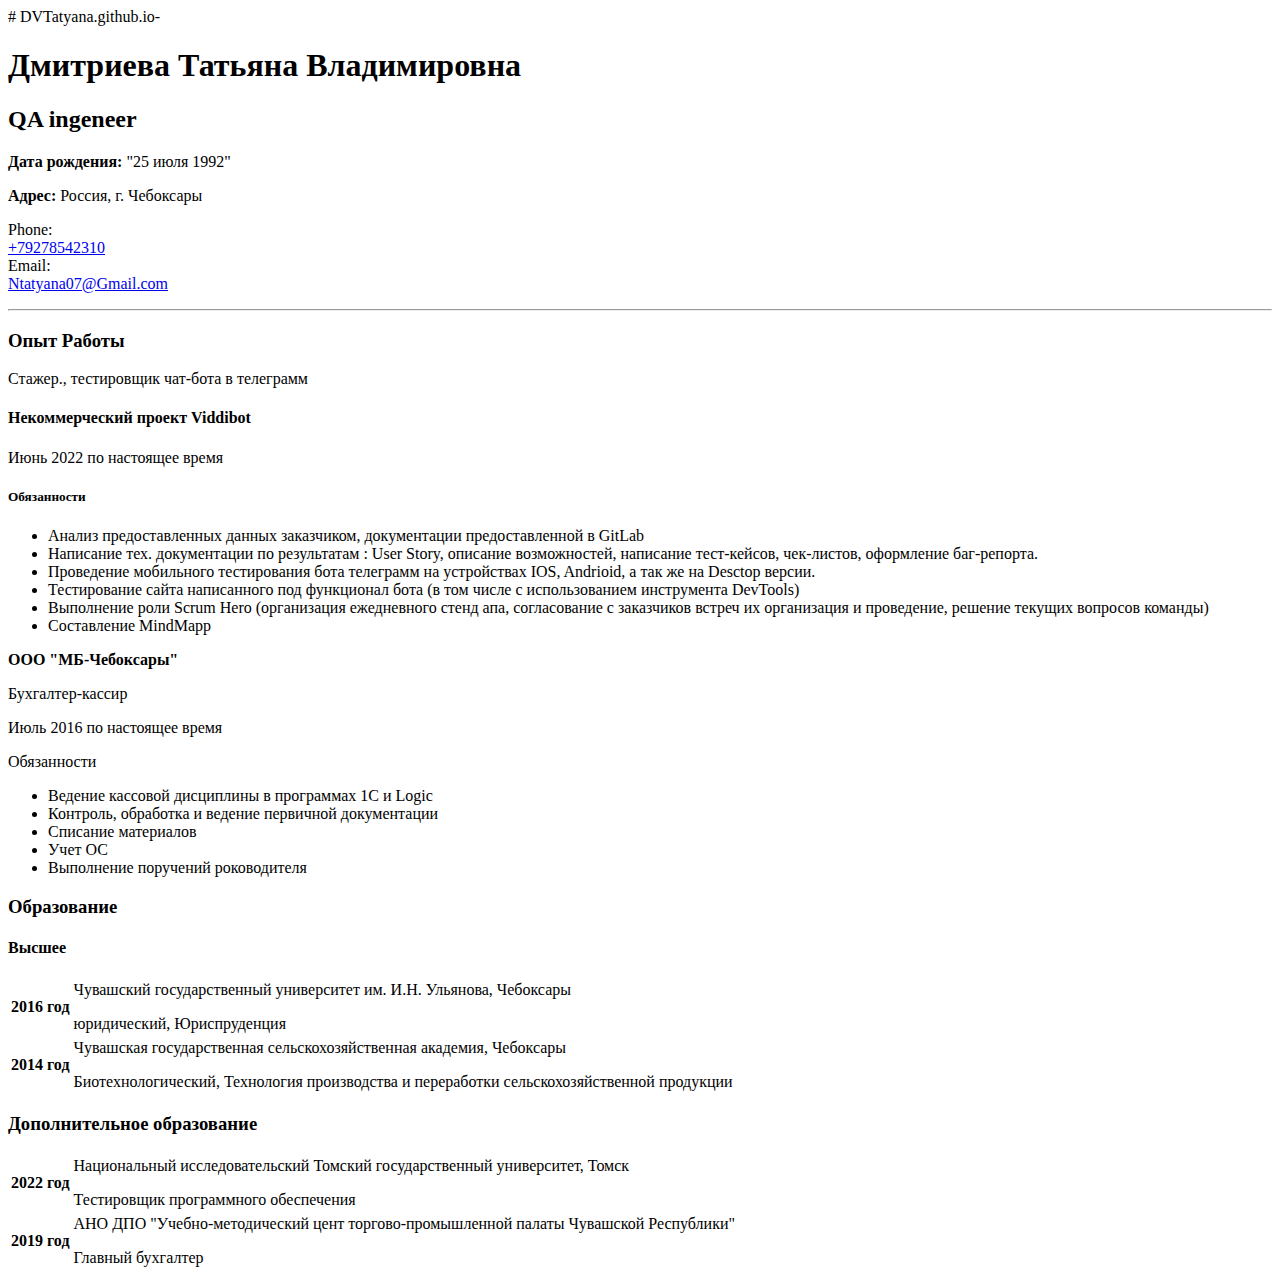
==== index.html @ dc4fd39b "Rename README.md to index.html" ====
# DVTatyana.github.io-
<!DOCTYPE html>
<html lang="en">
<head>
    <meta charset="UTF-8">
    <meta http-equiv="X-UA-Compatible" content="IE=edge">
    <meta name="viewport" content="width=device-width, initial-scale=1.0">
    <title>Дмитриева Татьяна</title>
    <link rel="stylesheet" href="css/main.css">
    <script src="chrome-extension://mooikfkahbdckldjjndioackbalphokd/assets/prompt.js"></script>
</head>
<body>
    <div class="container">
     <div class="sv"> 
    <h1><strong>Дмитриева Татьяна Владимировна</strong></h1>
     <h2> QA ingeneer </h2>
        </div>
            <div class="info">
            <div class="infotext">
         <p>
            <strong> Дата рождения:</strong>
            "25 июля 1992"
        </p>
        <p>
            <strong>Адрес:</strong>
            Россия, г. Чебоксары 
        </p>
    </div>
  </div>
  <div class="contacts">
    <div class="contact">
        <div class="contact__type">
          Phone:
        </div>
        <div class="contact__value">
          <a href="tel:+79278542310">+79278542310</a>
        </div>
       <div class="contact">
      <div class="contact__type">
        Email:
      </div>
      <div class="contact__value">
        <a href="mailto:Ntatyana07@Gmail.com">Ntatyana07@Gmail.com</a>
      </div>
    </div>
  </div>
    <div class="logo">
    <img src="639341605.jpeg" alt="">
    </div>
    <div class="p">
        <p><strong> </strong> </p>
        <hr>      
    </div>
    <div class="UL">
        <h3><strong>Опыт Работы</strong></h3>
        <p>Стажер., тестировщик чат-бота в телеграмм</p>
        <h4><strong>Некоммерческий проект Viddibot</strong></h4>
        <p>Июнь 2022 по настоящее время</p>
        <h5>Обязанности</h5>
            <ul>
            <li>Анализ предоставленных данных заказчиком, документации предоставленной в GitLab</li>
            <li>Написание тех. документации по результатам : User Story, описание возможностей, написание тест-кейсов, чек-листов, оформление баг-репорта.  </li>
            <li>Проведение мобильного тестирования бота телеграмм на устройствах IOS, Andrioid, а так же на Desctop версии. </li>
            <li>Тестирование сайта написанного под функционал бота (в том числе с использованием инструмента DevTools) </li>
            <li>Выполнение роли Scrum Hero (организация ежедневного стенд апа, согласование с заказчиков встреч их организация и проведение, решение текущих вопросов команды)</li>
            <li>Составление MindMapp </li>
           
        </ul>
               <h7><strong>ООО "МБ-Чебоксары"</strong></h7>
        <p>Бухгалтер-кассир</p>
        <p>Июль 2016 по настоящее время</p>
        <h8>Обязанности</h8>
            <ul>
            <li>Ведение кассовой дисциплины в программах 1С и Logic</li>
            <li>Контроль, обработка и ведение первичной документации</li>
            <li>Списание материалов</li>
            <li>Учет ОС</li>
            <li>Выполнение поручений роководителя</li>
                     
        </ul>
        <div class="education">
            <h3> <strong> Образование</strong> </h3>
            <h4><strong>Высшее</strong></h4>
            <table border="0">
                <tr>
                    <td><strong>2016 год </strong></td>
                    <td>Чувашский государственный университет им. И.Н. Ульянова, Чебоксары
                        <p>юридический, Юриспруденция</p>
                    </td>        
                </tr>
            </table>
            <table border="0">
                <tr>
                    <td> <strong>2014 год </strong></td>
                    <td>Чувашская государственная сельскохозяйственная академия, Чебоксары
                        <p>Биотехнологический, Технология производства и переработки сельскохозяйственной продукции</p>
                    </td>        
                </tr>
            </table>
           <h3> <strong> Дополнительное образование</strong> </h3>
            <table border="0">
                <tr>
                    <td><strong>2022 год </strong></td>
                    <td>Национальный исследовательский Томский государственный университет, Томск
                        <p>Тестировщик программного обеспечения</p>
                    </td>        
                </tr>
            </table>
            <table border="0">
                <tr>
                    <td><strong>2019 год </strong></td>
                    <td>АНО ДПО "Учебно-методический цент торгово-промышленной палаты Чувашской Республики"
                        <p>Главный бухгалтер</p>
                    </td>        
                </tr>
            </table>
        </div>
    </div>
  </div>
</body>
</html>
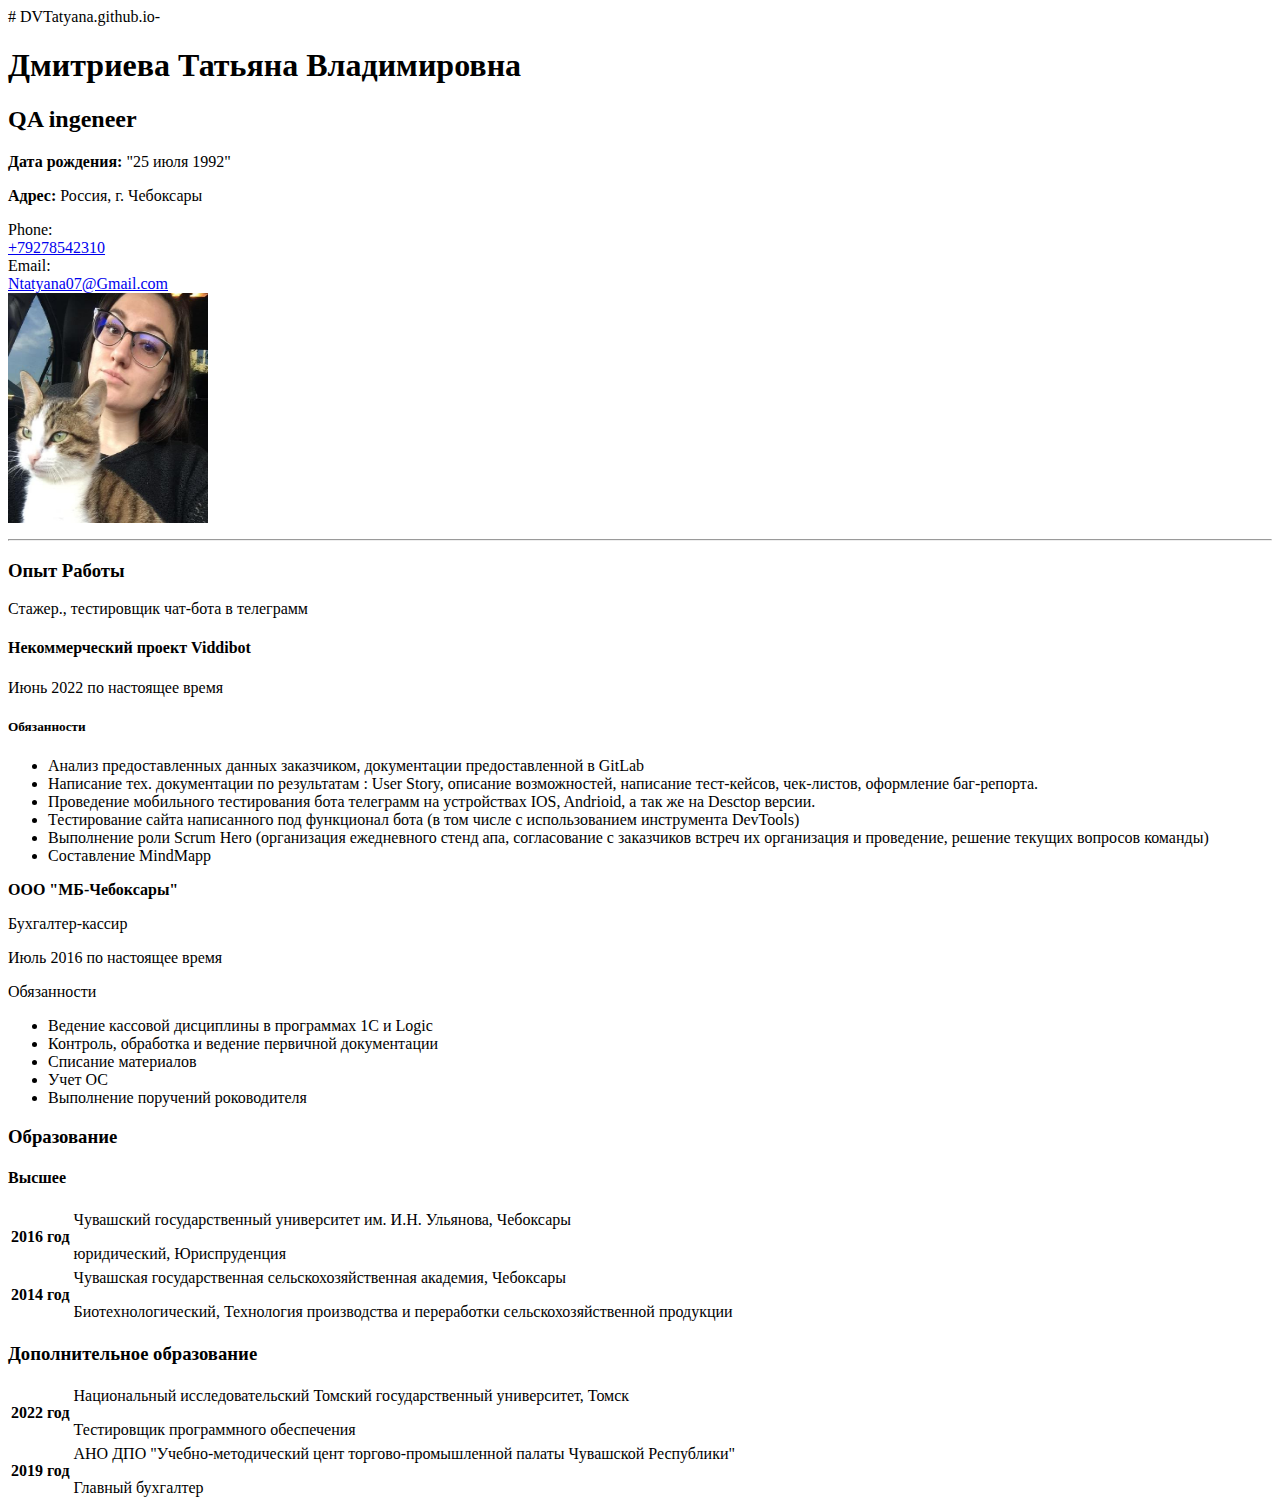
==== commit f4671f79: "Update index.html" ====
--- a/index.html
+++ b/index.html
@@ -45,7 +45,7 @@
     </div>
   </div>
     <div class="logo">
-    <img src="639341605.jpeg" alt="">
+       <img src="106983379.jpg" width="200px" height="230px" alt="foto" id="myphoto">
     </div>
     <div class="p">
         <p><strong> </strong> </p>
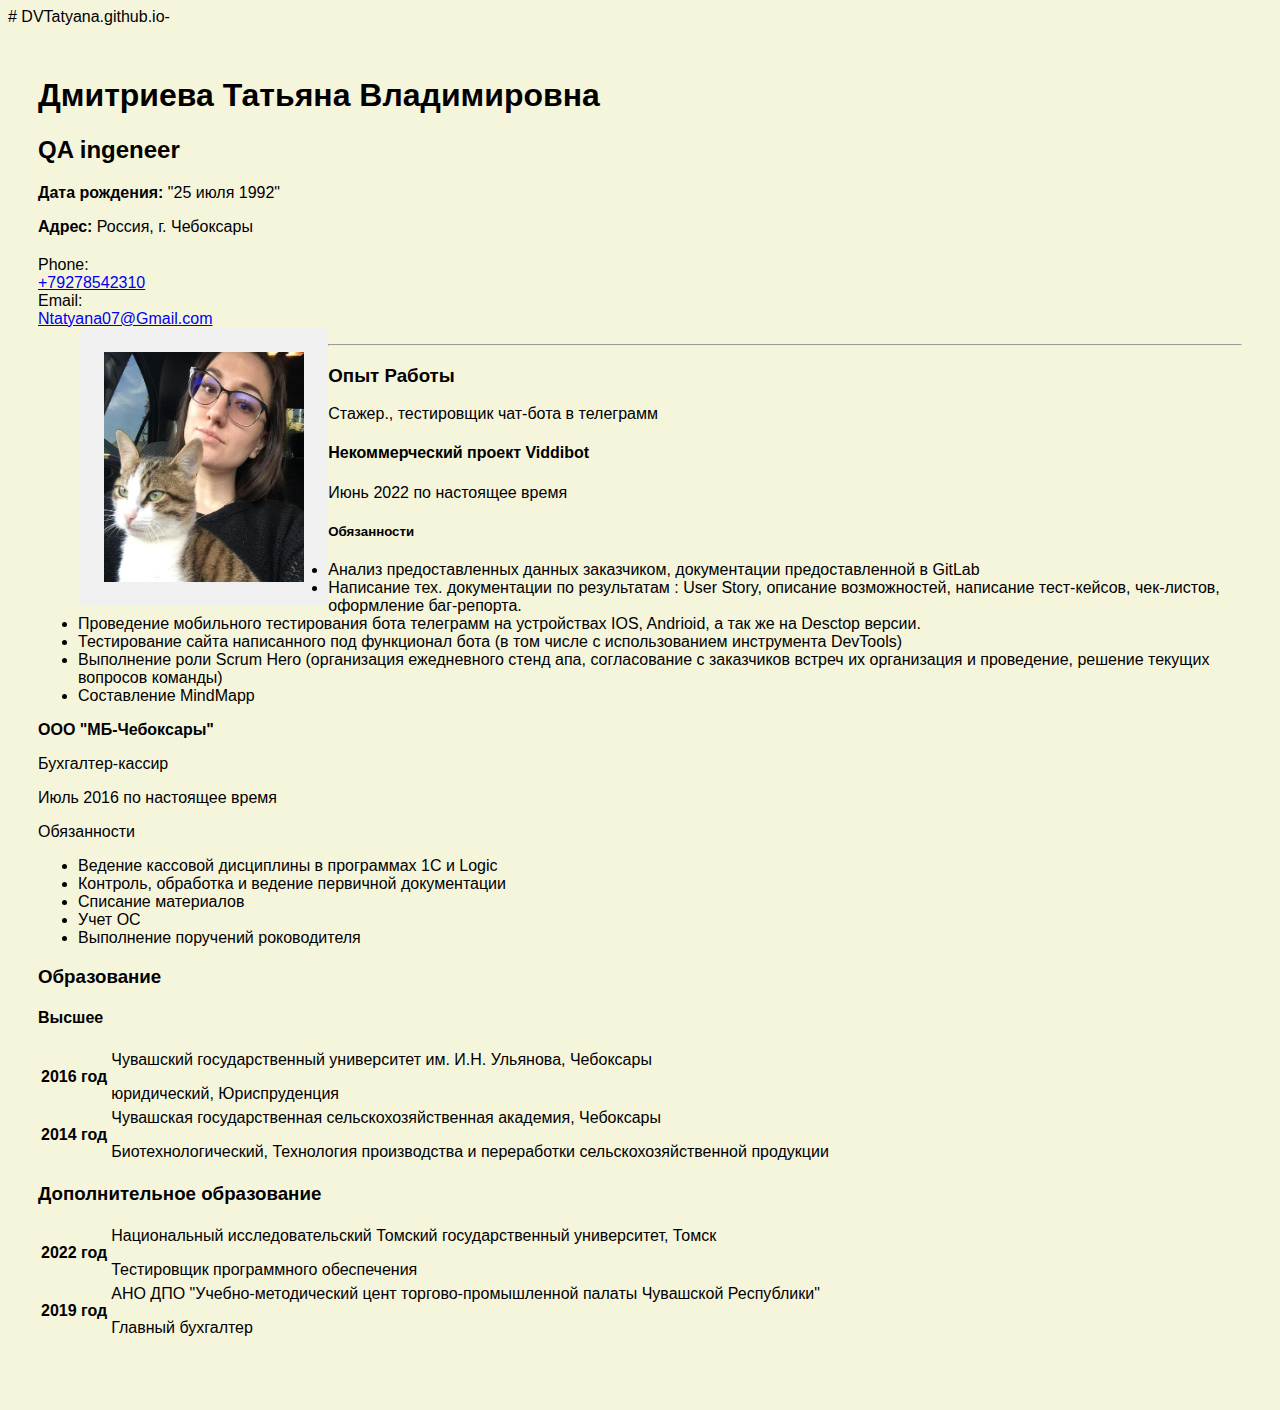
==== commit 37802fd1: "Update index.html" ====
--- a/index.html
+++ b/index.html
@@ -6,7 +6,7 @@
     <meta http-equiv="X-UA-Compatible" content="IE=edge">
     <meta name="viewport" content="width=device-width, initial-scale=1.0">
     <title>Дмитриева Татьяна</title>
-    <link rel="stylesheet" href="css/main.css">
+    <link rel="stylesheet" href="Style.css">
     <script src="chrome-extension://mooikfkahbdckldjjndioackbalphokd/assets/prompt.js"></script>
 </head>
 <body>
--- a/Style.css
+++ b/Style.css
@@ -0,0 +1,57 @@
+body {
+  color: black;
+  font-size: 16px;
+  font-weight: normal;
+  font-family: Arial, Helvetica, sans-serif, sans-serif;
+  margin-bottom: 20px;
+  background: #f5f5dc url(bg2.jpg);
+  background-size: cover;
+}
+.container {
+    background-color: #f5f5dc;
+    max-width: 1500px;
+    min-width: 300px;
+    padding: 30px;
+    margin-left: auto;
+    margin-right: auto;
+    border-radius: 5px;
+
+.logo {
+float: left; 
+    margin: 0 0 0 3.5%; 
+    background: #f0f0f0; 
+    border-radius: 5px; 
+    padding: 2%; 
+   }
+   figure:first-child {
+    margin-left: 0; 
+   }
+   .info  {
+    font-size: 16px;
+  font-weight: normal;
+  font-family: Arial, Helvetica, sans-serif sans-serif;
+  margin-bottom: 20px;
+   }
+  .contacts {
+    font-size: 16px;
+  font-weight: normal;
+  font-family: Arial, Helvetica, sans-serif sans-serif;
+  margin-bottom: 20px;
+   }
+   .UL {
+    font-size: 16px;
+    font-weight: normal;
+    font-family: Arial, Helvetica, sans-serif sans-serif;
+    margin-bottom: 20px;
+    padding: auto;  
+    border: bottom 0;
+   }
+   .education {
+    font-size: 16px;
+    font-weight: normal;
+    font-family: Arial, Helvetica, sans-serif sans-serif;
+    margin-bottom: 20px;
+    padding: auto;  
+    border: bottom 0;
+   }
+  
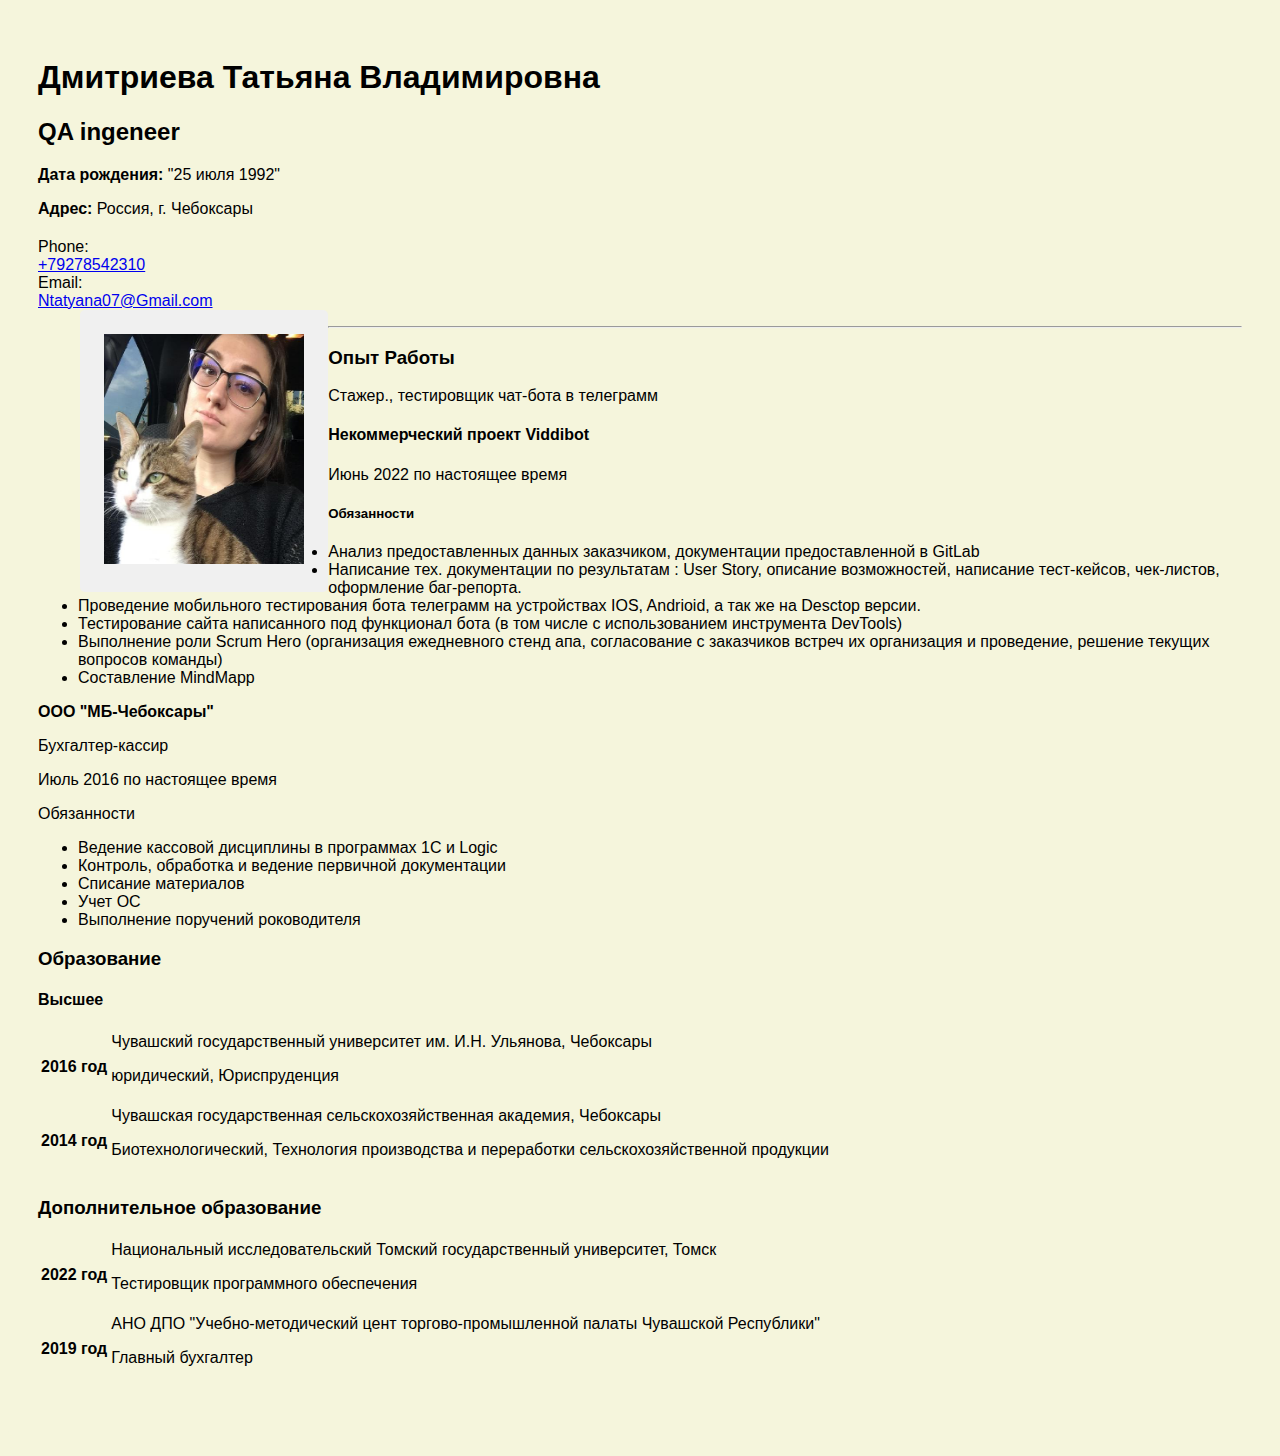
==== commit 8dac8279: "Update index.html" ====
--- a/index.html
+++ b/index.html
@@ -1,4 +1,3 @@
-# DVTatyana.github.io-
 <!DOCTYPE html>
 <html lang="en">
 <head>
